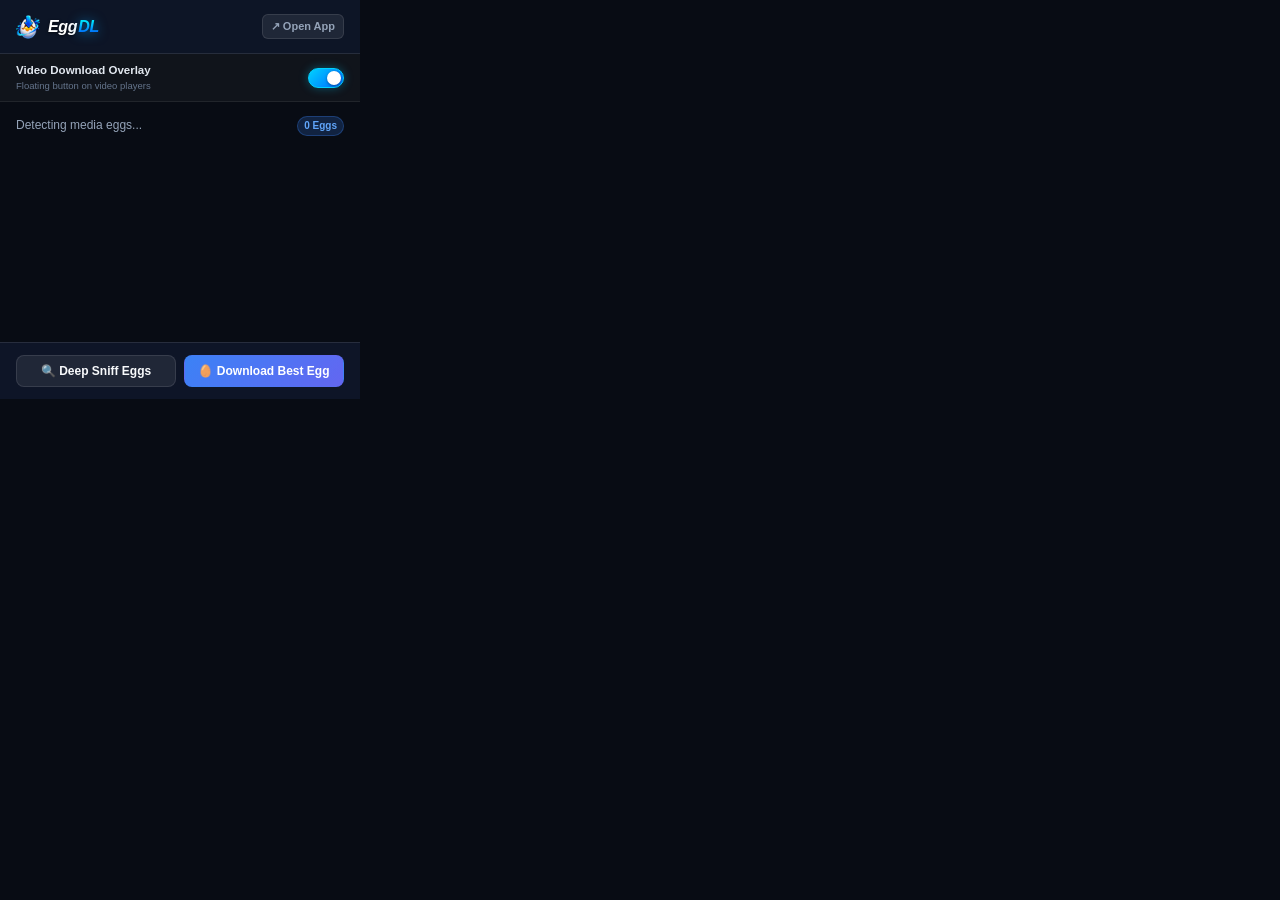
==== extension/popup/popup.html @ 3c76c180 "Initial commit of EggDL Ultra Downloader" ====
<!DOCTYPE html>
<html lang="en">
<head>
  <meta charset="UTF-8">
  <title>EggDL Media Downloader</title>
  <link rel="stylesheet" href="popup.css">
</head>
<body>
  <div class="popup-container">
    <header class="popup-header">
      <div class="brand">
        <img class="logo-img" src="../icons/icon32.png" alt="EggDL" style="width: 24px; height: 24px; object-fit: contain;">
        <div class="brand-text-styled">
          <span class="brand-egg">Egg</span><span class="brand-dl">DL</span>
        </div>
      </div>
      <a href="http://localhost:8000" target="_blank" class="open-dashboard-btn" title="Open Full Dashboard">
        ↗ Open App
      </a>
    </header>

    <div class="overlay-control-row">
      <div class="overlay-info">
        <span class="overlay-title">Video Download Overlay</span>
        <span class="overlay-desc">Floating button on video players</span>
      </div>
      <label class="toggle-switch" title="Toggle video download button overlay">
        <input type="checkbox" id="overlay-toggle" checked>
        <span class="toggle-slider"></span>
      </label>
    </div>

    <div class="popup-content">
      <div class="page-meta">
        <span id="page-title">Detecting media eggs...</span>
        <span class="badge" id="stream-count-badge">0 Eggs</span>
      </div>

      <div class="stream-list" id="stream-list">
        <!-- Media stream items dynamically injected here -->
      </div>

      <div class="empty-state" id="empty-state" style="display: none;">
        <div class="empty-icon">🪺</div>
        <p>No media eggs detected on this page yet.</p>
        <small>Play a video or audio on the page to capture the egg.</small>
      </div>
    </div>

    <footer class="popup-footer">
      <button class="btn btn-secondary" id="sniff-full-btn">🔍 Deep Sniff Eggs</button>
      <button class="btn btn-primary" id="download-all-btn">🥚 Download Best Egg</button>
    </footer>
  </div>

  <script src="popup.js"></script>
</body>
</html>
---- extension/popup/popup.css ----
/* Glassmorphism Extension Popup */
* {
  box-sizing: border-box;
  margin: 0;
  padding: 0;
}

body {
  width: 360px;
  max-height: 480px;
  background: #080C14;
  color: #F8FAFC;
  font-family: -apple-system, BlinkMacSystemFont, 'Segoe UI', Roboto, sans-serif;
  overflow-x: hidden;
  line-height: 1.4;
}

.popup-container {
  display: flex;
  flex-direction: column;
  height: 100%;
}

.popup-header {
  display: flex;
  justify-content: space-between;
  align-items: center;
  padding: 14px 16px;
  background: rgba(15, 23, 42, 0.85);
  border-bottom: 1px solid rgba(255, 255, 255, 0.1);
}

.brand {
  display: flex;
  align-items: center;
  gap: 8px;
}

.brand-text-styled {
  display: flex;
  align-items: baseline;
  font-family: -apple-system, BlinkMacSystemFont, 'Segoe UI', Roboto, sans-serif;
  font-weight: 900;
  font-size: 16px;
  font-style: italic;
  line-height: 1;
  letter-spacing: -0.3px;
  user-select: none;
}

.brand-egg {
  color: #FFFFFF;
  text-shadow: 0 1px 3px rgba(0, 0, 0, 0.6);
}

.brand-dl {
  background: linear-gradient(180deg, #00E5FF 15%, #0066FF 90%);
  -webkit-background-clip: text;
  -webkit-text-fill-color: transparent;
  filter: drop-shadow(0 1px 6px rgba(0, 163, 255, 0.7));
  margin-left: 1px;
}

.open-dashboard-btn {
  font-size: 11px;
  font-weight: 600;
  color: #94A3B8;
  text-decoration: none;
  background: rgba(255, 255, 255, 0.08);
  padding: 4px 8px;
  border-radius: 6px;
  border: 1px solid rgba(255, 255, 255, 0.1);
  transition: all 0.2s ease;
}

.open-dashboard-btn:hover {
  color: #FFFFFF;
  background: rgba(255, 255, 255, 0.15);
}

.overlay-control-row {
  display: flex;
  align-items: center;
  justify-content: space-between;
  padding: 8px 16px;
  background: rgba(255, 255, 255, 0.03);
  border-bottom: 1px solid rgba(255, 255, 255, 0.07);
}

.overlay-info {
  display: flex;
  flex-direction: column;
  gap: 1px;
}

.overlay-title {
  font-size: 11.5px;
  font-weight: 700;
  color: #E2E8F0;
}

.overlay-desc {
  font-size: 9.5px;
  color: #64748B;
}

.toggle-switch {
  position: relative;
  display: inline-block;
  width: 36px;
  height: 20px;
  flex-shrink: 0;
}

.toggle-switch input {
  opacity: 0;
  width: 0;
  height: 0;
}

.toggle-slider {
  position: absolute;
  cursor: pointer;
  top: 0;
  left: 0;
  right: 0;
  bottom: 0;
  background-color: rgba(255, 255, 255, 0.12);
  transition: 0.25s cubic-bezier(0.16, 1, 0.3, 1);
  border-radius: 20px;
  border: 1px solid rgba(255, 255, 255, 0.1);
}

.toggle-slider:before {
  position: absolute;
  content: "";
  height: 14px;
  width: 14px;
  left: 2px;
  bottom: 2px;
  background-color: #FFFFFF;
  transition: 0.25s cubic-bezier(0.16, 1, 0.3, 1);
  border-radius: 50%;
  box-shadow: 0 1px 3px rgba(0, 0, 0, 0.4);
}

input:checked + .toggle-slider {
  background: linear-gradient(135deg, #00D2FF, #0066FF);
  border-color: #00D2FF;
  box-shadow: 0 0 10px rgba(0, 210, 255, 0.35);
}

input:checked + .toggle-slider:before {
  transform: translateX(16px);
}

.popup-content {
  padding: 14px 16px;
  flex: 1;
  overflow-y: auto;
  min-height: 240px;
}

.page-meta {
  display: flex;
  justify-content: space-between;
  align-items: center;
  margin-bottom: 12px;
  font-size: 12px;
}

#page-title {
  color: #94A3B8;
  white-space: nowrap;
  overflow: hidden;
  text-overflow: ellipsis;
  max-width: 220px;
}

.badge {
  background: rgba(59, 130, 246, 0.2);
  color: #60A5FA;
  padding: 2px 6px;
  border-radius: 10px;
  font-size: 10px;
  font-weight: 700;
  border: 1px solid rgba(59, 130, 246, 0.3);
}

.stream-list {
  display: flex;
  flex-direction: column;
  gap: 8px;
}

.stream-item {
  background: rgba(18, 25, 40, 0.7);
  border: 1px solid rgba(255, 255, 255, 0.08);
  border-radius: 10px;
  padding: 10px 12px;
  display: flex;
  justify-content: space-between;
  align-items: center;
  gap: 10px;
  transition: all 0.2s ease;
}

.stream-item:hover {
  border-color: rgba(59, 130, 246, 0.4);
  background: rgba(26, 36, 58, 0.85);
}

.stream-info {
  min-width: 0;
  flex: 1;
}

.stream-title {
  font-size: 12px;
  font-weight: 600;
  color: #F8FAFC;
  white-space: nowrap;
  overflow: hidden;
  text-overflow: ellipsis;
}

.stream-meta {
  display: flex;
  align-items: center;
  gap: 8px;
  margin-top: 2px;
}

.quality-tag {
  font-size: 9px;
  font-weight: 800;
  padding: 1px 5px;
  border-radius: 4px;
  background: rgba(59, 130, 246, 0.25);
  color: #93C5FD;
}

.quality-tag.uhd {
  background: linear-gradient(135deg, #F59E0B, #EC4899);
  color: white;
}

.stream-size {
  font-size: 10px;
  color: #64748B;
  font-family: monospace;
}

.dl-btn {
  background: linear-gradient(135deg, #3B82F6, #6366F1);
  color: white;
  border: none;
  padding: 6px 12px;
  border-radius: 6px;
  font-size: 11px;
  font-weight: 700;
  cursor: pointer;
  box-shadow: 0 2px 10px rgba(59, 130, 246, 0.3);
  transition: all 0.2s ease;
}

.dl-btn:hover {
  transform: scale(1.04);
  box-shadow: 0 4px 15px rgba(59, 130, 246, 0.5);
}

.empty-state {
  text-align: center;
  padding: 30px 10px;
  color: #94A3B8;
}

.empty-icon {
  font-size: 28px;
  margin-bottom: 8px;
}

.empty-state p {
  font-size: 12px;
  margin-bottom: 4px;
}

.empty-state small {
  font-size: 10px;
  color: #64748B;
}

.popup-footer {
  padding: 12px 16px;
  background: rgba(15, 23, 42, 0.9);
  border-top: 1px solid rgba(255, 255, 255, 0.1);
  display: flex;
  gap: 8px;
}

.btn {
  flex: 1;
  padding: 8px;
  border-radius: 8px;
  font-size: 12px;
  font-weight: 600;
  cursor: pointer;
  border: 1px solid transparent;
  transition: all 0.2s ease;
}

.btn-primary {
  background: linear-gradient(135deg, #3B82F6, #6366F1);
  color: white;
}

.btn-primary:hover {
  background: linear-gradient(135deg, #2563EB, #4F46E5);
}

.btn-secondary {
  background: rgba(255, 255, 255, 0.08);
  color: #F8FAFC;
  border: 1px solid rgba(255, 255, 255, 0.1);
}

.btn-secondary:hover {
  background: rgba(255, 255, 255, 0.15);
}
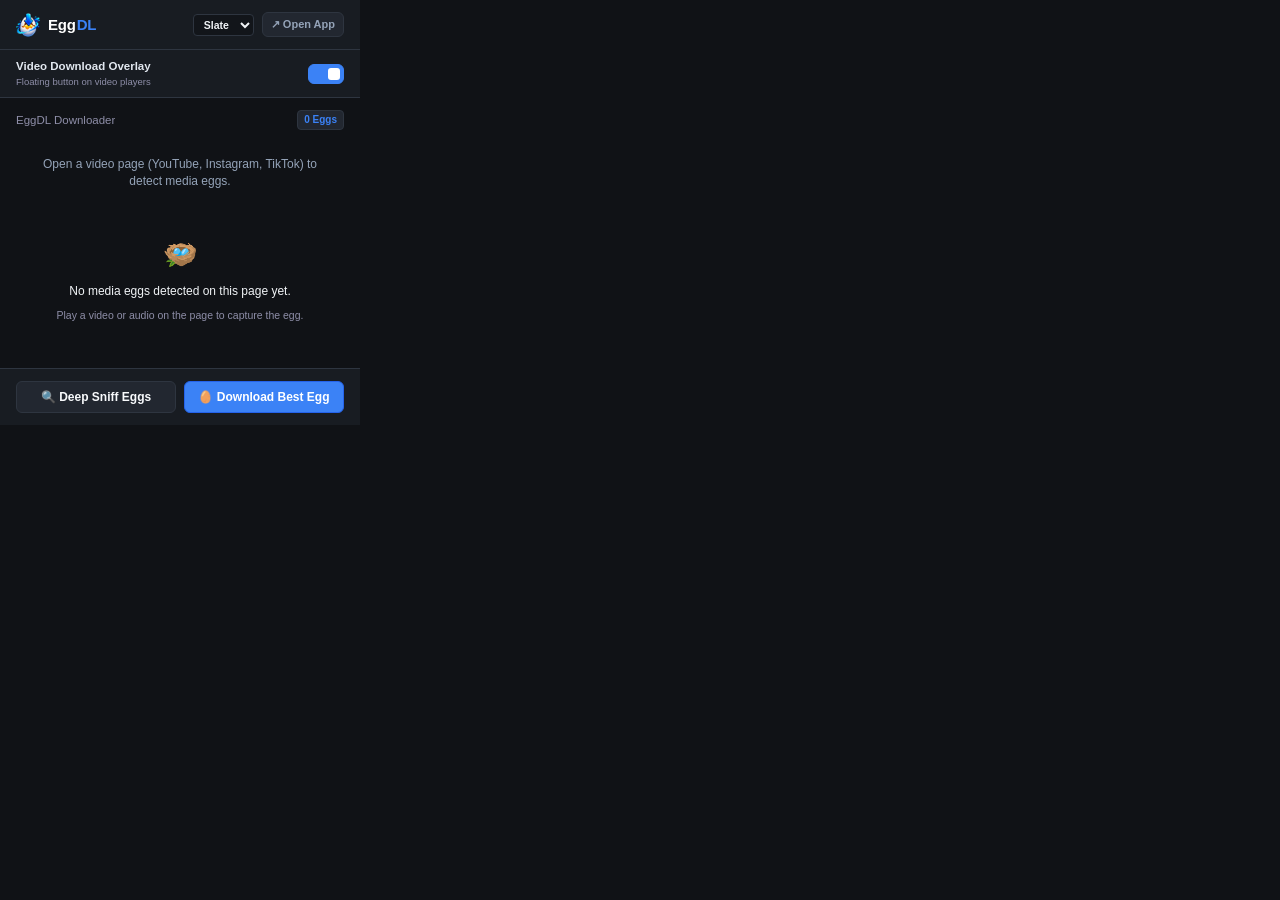
==== commit b0d0bdc2: "feat(ui): Add 5 solid utility themes, sync to extension & download popups, standardize icon architec" ====
--- a/extension/popup/popup.html
+++ b/extension/popup/popup.html
@@ -14,9 +14,18 @@
           <span class="brand-egg">Egg</span><span class="brand-dl">DL</span>
         </div>
       </div>
-      <a href="http://localhost:8000" target="_blank" class="open-dashboard-btn" title="Open Full Dashboard">
-        ↗ Open App
-      </a>
+      <div class="header-right">
+        <select id="ext-theme-selector" class="theme-dropdown-mini" title="Switch Theme">
+          <option value="slate">Slate</option>
+          <option value="navy">Navy</option>
+          <option value="mint">Mint</option>
+          <option value="frost">Frost</option>
+          <option value="zinc">Zinc</option>
+        </select>
+        <a href="http://localhost:8000" target="_blank" class="open-dashboard-btn" title="Open Full Dashboard">
+          ↗ Open App
+        </a>
+      </div>
     </header>
 
     <div class="overlay-control-row">
--- a/extension/popup/popup.css
+++ b/extension/popup/popup.css
@@ -1,4 +1,69 @@
-/* Glassmorphism Extension Popup */
+/* 5 Modular Solid Utility Themes for Extension Popup */
+:root, [data-theme="slate"] {
+  --bg-canvas: #101216;
+  --bg-surface: #181C22;
+  --bg-surface-hover: #222730;
+  --bg-surface-active: #2A303C;
+  --bg-input: #12151A;
+  --border-default: #2E3540;
+  --border-bright: #3D4654;
+  --accent-primary: #3B82F6;
+  --accent-primary-hover: #2563EB;
+  --accent-text: #FFFFFF;
+}
+
+[data-theme="navy"] {
+  --bg-canvas: #0A0F1D;
+  --bg-surface: #101827;
+  --bg-surface-hover: #1E293B;
+  --bg-surface-active: #283548;
+  --bg-input: #080D1A;
+  --border-default: #1E2B45;
+  --border-bright: #2D3F63;
+  --accent-primary: #38BDF8;
+  --accent-primary-hover: #0EA5E9;
+  --accent-text: #082F49;
+}
+
+[data-theme="mint"] {
+  --bg-canvas: #0D1117;
+  --bg-surface: #161B22;
+  --bg-surface-hover: #21262D;
+  --bg-surface-active: #30363D;
+  --bg-input: #090D12;
+  --border-default: #30363D;
+  --border-bright: #484F58;
+  --accent-primary: #46F0D2;
+  --accent-primary-hover: #2DD4BF;
+  --accent-text: #042F2E;
+}
+
+[data-theme="frost"] {
+  --bg-canvas: #0B131E;
+  --bg-surface: #111C2B;
+  --bg-surface-hover: #1A283C;
+  --bg-surface-active: #24364F;
+  --bg-input: #080E17;
+  --border-default: #22334A;
+  --border-bright: #354D6E;
+  --accent-primary: #00D2FF;
+  --accent-primary-hover: #00B4DB;
+  --accent-text: #042433;
+}
+
+[data-theme="zinc"] {
+  --bg-canvas: #121214;
+  --bg-surface: #18181B;
+  --bg-surface-hover: #27272A;
+  --bg-surface-active: #3F3F46;
+  --bg-input: #0E0E10;
+  --border-default: #2E2E34;
+  --border-bright: #52525B;
+  --accent-primary: #E4E4E7;
+  --accent-primary-hover: #FAFAFA;
+  --accent-text: #09090B;
+}
+
 * {
   box-sizing: border-box;
   margin: 0;
@@ -8,8 +73,8 @@
 body {
   width: 360px;
   max-height: 480px;
-  background: #080C14;
-  color: #F8FAFC;
+  background: var(--bg-canvas);
+  color: #F0F3F6;
   font-family: -apple-system, BlinkMacSystemFont, 'Segoe UI', Roboto, sans-serif;
   overflow-x: hidden;
   line-height: 1.4;
@@ -25,9 +90,9 @@
   display: flex;
   justify-content: space-between;
   align-items: center;
-  padding: 14px 16px;
-  background: rgba(15, 23, 42, 0.85);
-  border-bottom: 1px solid rgba(255, 255, 255, 0.1);
+  padding: 12px 16px;
+  background: var(--bg-surface);
+  border-bottom: 1px solid var(--border-default);
 }
 
 .brand {
@@ -40,25 +105,38 @@
   display: flex;
   align-items: baseline;
   font-family: -apple-system, BlinkMacSystemFont, 'Segoe UI', Roboto, sans-serif;
-  font-weight: 900;
-  font-size: 16px;
-  font-style: italic;
+  font-weight: 800;
+  font-size: 15px;
   line-height: 1;
-  letter-spacing: -0.3px;
+  letter-spacing: -0.2px;
   user-select: none;
 }
 
 .brand-egg {
   color: #FFFFFF;
-  text-shadow: 0 1px 3px rgba(0, 0, 0, 0.6);
 }
 
 .brand-dl {
-  background: linear-gradient(180deg, #00E5FF 15%, #0066FF 90%);
-  -webkit-background-clip: text;
-  -webkit-text-fill-color: transparent;
-  filter: drop-shadow(0 1px 6px rgba(0, 163, 255, 0.7));
+  color: var(--accent-primary);
   margin-left: 1px;
+}
+
+.header-right {
+  display: flex;
+  align-items: center;
+  gap: 8px;
+}
+
+.theme-dropdown-mini {
+  background: var(--bg-input);
+  color: #F0F3F6;
+  border: 1px solid var(--border-default);
+  border-radius: 4px;
+  font-size: 10.5px;
+  font-weight: 600;
+  padding: 3px 6px;
+  cursor: pointer;
+  outline: none;
 }
 
 .open-dashboard-btn {
@@ -66,16 +144,17 @@
   font-weight: 600;
   color: #94A3B8;
   text-decoration: none;
-  background: rgba(255, 255, 255, 0.08);
+  background: var(--bg-surface-hover);
   padding: 4px 8px;
   border-radius: 6px;
-  border: 1px solid rgba(255, 255, 255, 0.1);
-  transition: all 0.2s ease;
+  border: 1px solid var(--border-default);
+  transition: all 0.15s ease;
 }
 
 .open-dashboard-btn:hover {
   color: #FFFFFF;
-  background: rgba(255, 255, 255, 0.15);
+  background: var(--bg-surface-active);
+  border-color: var(--accent-primary);
 }
 
 .overlay-control-row {
@@ -83,8 +162,8 @@
   align-items: center;
   justify-content: space-between;
   padding: 8px 16px;
-  background: rgba(255, 255, 255, 0.03);
-  border-bottom: 1px solid rgba(255, 255, 255, 0.07);
+  background: var(--bg-surface);
+  border-bottom: 1px solid var(--border-default);
 }
 
 .overlay-info {
@@ -101,7 +180,7 @@
 
 .overlay-desc {
   font-size: 9.5px;
-  color: #64748B;
+  color: #8E8EA8;
 }
 
 .toggle-switch {
@@ -125,37 +204,36 @@
   left: 0;
   right: 0;
   bottom: 0;
-  background-color: rgba(255, 255, 255, 0.12);
-  transition: 0.25s cubic-bezier(0.16, 1, 0.3, 1);
-  border-radius: 20px;
-  border: 1px solid rgba(255, 255, 255, 0.1);
+  background-color: var(--bg-surface-hover);
+  transition: 0.15s ease;
+  border-radius: 6px;
+  border: 1px solid var(--border-default);
 }
 
 .toggle-slider:before {
   position: absolute;
   content: "";
-  height: 14px;
-  width: 14px;
-  left: 2px;
-  bottom: 2px;
-  background-color: #FFFFFF;
-  transition: 0.25s cubic-bezier(0.16, 1, 0.3, 1);
-  border-radius: 50%;
-  box-shadow: 0 1px 3px rgba(0, 0, 0, 0.4);
+  height: 12px;
+  width: 12px;
+  left: 3px;
+  bottom: 3px;
+  background-color: #8E8EA8;
+  transition: 0.15s ease;
+  border-radius: 3px;
 }
 
 input:checked + .toggle-slider {
-  background: linear-gradient(135deg, #00D2FF, #0066FF);
-  border-color: #00D2FF;
-  box-shadow: 0 0 10px rgba(0, 210, 255, 0.35);
+  background: var(--accent-primary);
+  border-color: var(--accent-primary);
 }
 
 input:checked + .toggle-slider:before {
+  background-color: var(--accent-text);
   transform: translateX(16px);
 }
 
 .popup-content {
-  padding: 14px 16px;
+  padding: 12px 16px;
   flex: 1;
   overflow-y: auto;
   min-height: 240px;
@@ -165,12 +243,12 @@
   display: flex;
   justify-content: space-between;
   align-items: center;
-  margin-bottom: 12px;
-  font-size: 12px;
+  margin-bottom: 10px;
+  font-size: 11.5px;
 }
 
 #page-title {
-  color: #94A3B8;
+  color: #8E8EA8;
   white-space: nowrap;
   overflow: hidden;
   text-overflow: ellipsis;
@@ -178,13 +256,14 @@
 }
 
 .badge {
-  background: rgba(59, 130, 246, 0.2);
-  color: #60A5FA;
+  background: var(--bg-surface-hover);
+  color: var(--accent-primary);
   padding: 2px 6px;
-  border-radius: 10px;
+  border-radius: 4px;
   font-size: 10px;
   font-weight: 700;
-  border: 1px solid rgba(59, 130, 246, 0.3);
+  font-variant-numeric: tabular-nums;
+  border: 1px solid var(--border-default);
 }
 
 .stream-list {
@@ -194,20 +273,20 @@
 }
 
 .stream-item {
-  background: rgba(18, 25, 40, 0.7);
-  border: 1px solid rgba(255, 255, 255, 0.08);
-  border-radius: 10px;
-  padding: 10px 12px;
+  background: var(--bg-surface);
+  border: 1px solid var(--border-default);
+  border-radius: 6px;
+  padding: 9px 12px;
   display: flex;
   justify-content: space-between;
   align-items: center;
   gap: 10px;
-  transition: all 0.2s ease;
+  transition: background 0.12s ease;
 }
 
 .stream-item:hover {
-  border-color: rgba(59, 130, 246, 0.4);
-  background: rgba(26, 36, 58, 0.85);
+  border-color: var(--border-bright);
+  background: var(--bg-surface-hover);
 }
 
 .stream-info {
@@ -228,51 +307,54 @@
   display: flex;
   align-items: center;
   gap: 8px;
-  margin-top: 2px;
+  margin-top: 3px;
 }
 
 .quality-tag {
   font-size: 9px;
-  font-weight: 800;
+  font-weight: 700;
   padding: 1px 5px;
   border-radius: 4px;
-  background: rgba(59, 130, 246, 0.25);
-  color: #93C5FD;
+  background: var(--bg-input);
+  color: var(--accent-primary);
+  border: 1px solid var(--border-default);
 }
 
 .quality-tag.uhd {
-  background: linear-gradient(135deg, #F59E0B, #EC4899);
-  color: white;
+  background: #F59E0B;
+  color: #000000;
+  border: none;
 }
 
 .stream-size {
   font-size: 10px;
-  color: #64748B;
+  color: #8E8EA8;
   font-family: monospace;
+  font-variant-numeric: tabular-nums;
 }
 
 .dl-btn {
-  background: linear-gradient(135deg, #3B82F6, #6366F1);
-  color: white;
-  border: none;
+  background: var(--accent-primary);
+  color: var(--accent-text);
+  border: 1px solid var(--accent-primary-hover);
   padding: 6px 12px;
   border-radius: 6px;
   font-size: 11px;
   font-weight: 700;
   cursor: pointer;
-  box-shadow: 0 2px 10px rgba(59, 130, 246, 0.3);
-  transition: all 0.2s ease;
+  box-shadow: none;
+  transition: background 0.12s ease;
 }
 
 .dl-btn:hover {
-  transform: scale(1.04);
-  box-shadow: 0 4px 15px rgba(59, 130, 246, 0.5);
+  background: var(--accent-primary-hover);
+  transform: none;
 }
 
 .empty-state {
   text-align: center;
   padding: 30px 10px;
-  color: #94A3B8;
+  color: #8E8EA8;
 }
 
 .empty-icon {
@@ -283,17 +365,18 @@
 .empty-state p {
   font-size: 12px;
   margin-bottom: 4px;
+  color: #F0F3F6;
 }
 
 .empty-state small {
-  font-size: 10px;
-  color: #64748B;
+  font-size: 10.5px;
+  color: #8E8EA8;
 }
 
 .popup-footer {
   padding: 12px 16px;
-  background: rgba(15, 23, 42, 0.9);
-  border-top: 1px solid rgba(255, 255, 255, 0.1);
+  background: var(--bg-surface);
+  border-top: 1px solid var(--border-default);
   display: flex;
   gap: 8px;
 }
@@ -301,29 +384,31 @@
 .btn {
   flex: 1;
   padding: 8px;
-  border-radius: 8px;
+  border-radius: 6px;
   font-size: 12px;
   font-weight: 600;
   cursor: pointer;
   border: 1px solid transparent;
-  transition: all 0.2s ease;
+  transition: background 0.12s ease;
 }
 
 .btn-primary {
-  background: linear-gradient(135deg, #3B82F6, #6366F1);
-  color: white;
+  background: var(--accent-primary);
+  color: var(--accent-text);
+  border-color: var(--accent-primary-hover);
 }
 
 .btn-primary:hover {
-  background: linear-gradient(135deg, #2563EB, #4F46E5);
+  background: var(--accent-primary-hover);
 }
 
 .btn-secondary {
-  background: rgba(255, 255, 255, 0.08);
+  background: var(--bg-surface-hover);
   color: #F8FAFC;
-  border: 1px solid rgba(255, 255, 255, 0.1);
+  border: 1px solid var(--border-default);
 }
 
 .btn-secondary:hover {
-  background: rgba(255, 255, 255, 0.15);
-}
+  background: var(--bg-surface-active);
+  border-color: var(--border-bright);
+}
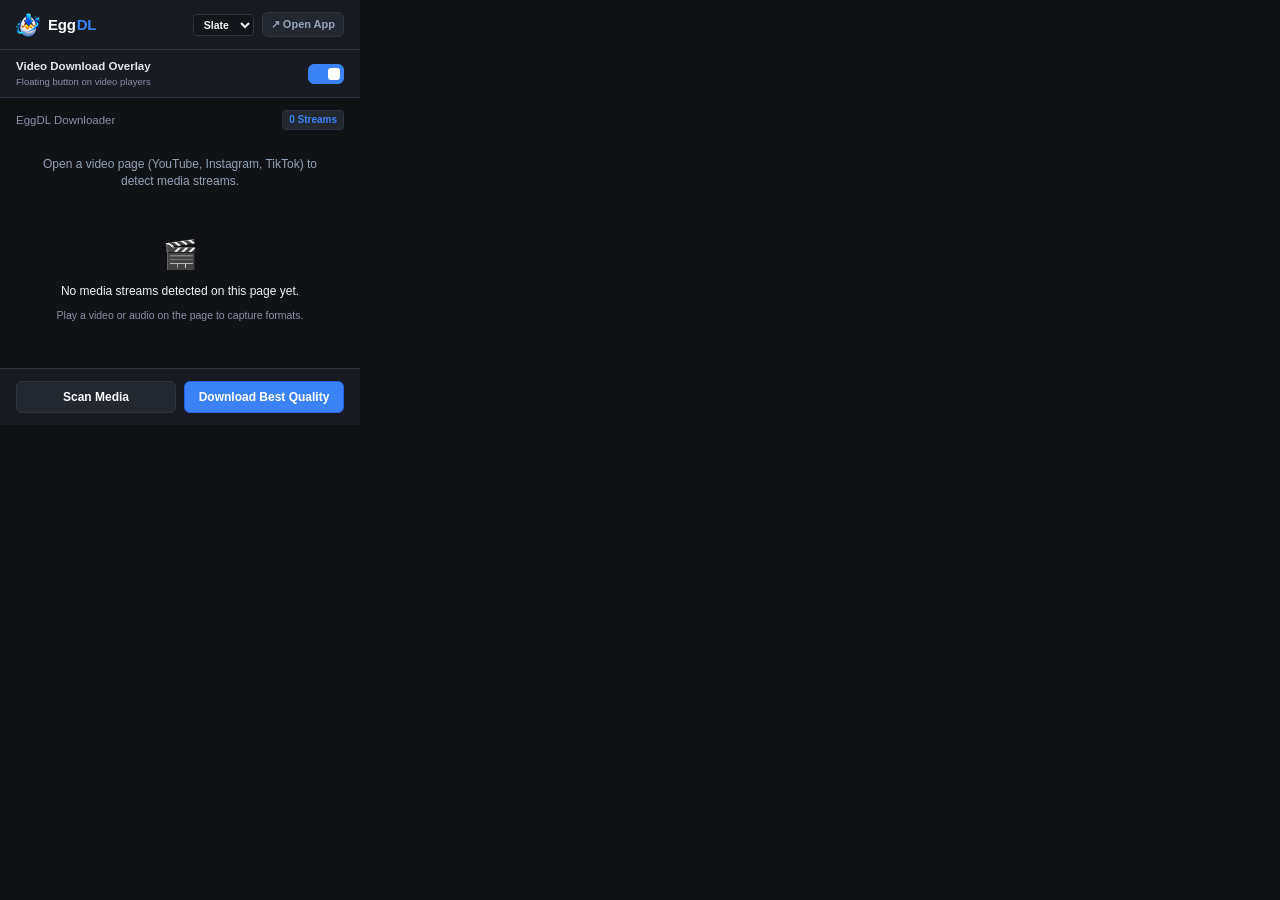
==== commit 0c1d945b: "feat(ui): Add Realtime Speed readout to topbar, fix table column spacing to prevent text touching, u" ====
--- a/extension/popup/popup.html
+++ b/extension/popup/popup.html
@@ -41,8 +41,8 @@
 
     <div class="popup-content">
       <div class="page-meta">
-        <span id="page-title">Detecting media eggs...</span>
-        <span class="badge" id="stream-count-badge">0 Eggs</span>
+        <span id="page-title">Detecting media streams...</span>
+        <span class="badge" id="stream-count-badge">0 Streams</span>
       </div>
 
       <div class="stream-list" id="stream-list">
@@ -50,15 +50,15 @@
       </div>
 
       <div class="empty-state" id="empty-state" style="display: none;">
-        <div class="empty-icon">🪺</div>
-        <p>No media eggs detected on this page yet.</p>
-        <small>Play a video or audio on the page to capture the egg.</small>
+        <div class="empty-icon">🎬</div>
+        <p>No media streams detected on this page yet.</p>
+        <small>Play a video or audio on the page to capture formats.</small>
       </div>
     </div>
 
     <footer class="popup-footer">
-      <button class="btn btn-secondary" id="sniff-full-btn">🔍 Deep Sniff Eggs</button>
-      <button class="btn btn-primary" id="download-all-btn">🥚 Download Best Egg</button>
+      <button class="btn btn-secondary" id="sniff-full-btn">Scan Media</button>
+      <button class="btn btn-primary" id="download-all-btn">Download Best Quality</button>
     </footer>
   </div>
 
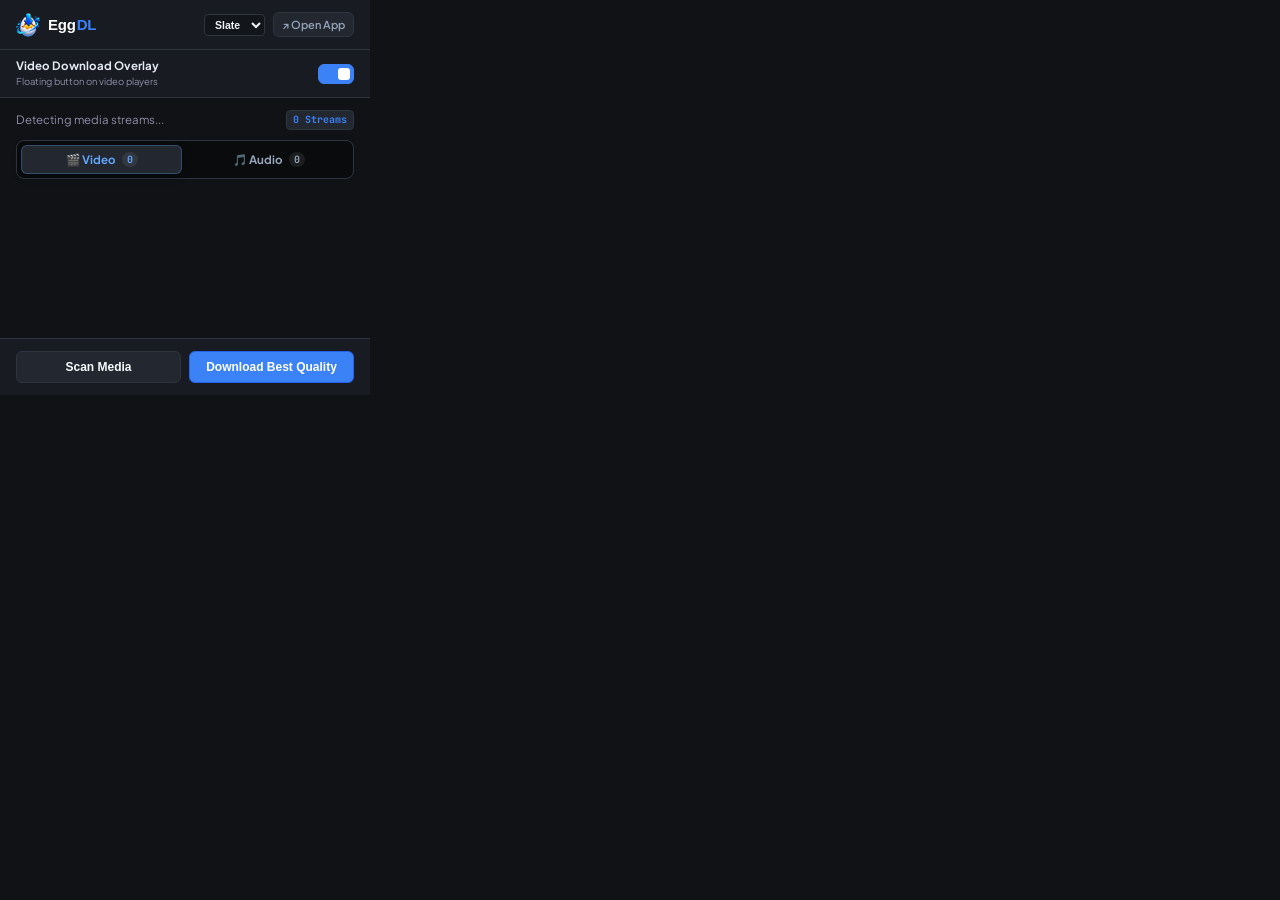
==== commit fa32204a: "feat(extension,ui): add Video/Audio tabs, luxury 4K badges, premium fonts, and eliminate duplicate W" ====
--- a/extension/popup/popup.html
+++ b/extension/popup/popup.html
@@ -45,8 +45,22 @@
         <span class="badge" id="stream-count-badge">0 Streams</span>
       </div>
 
-      <div class="stream-list" id="stream-list">
-        <!-- Media stream items dynamically injected here -->
+      <div class="popup-tabs-nav" id="popup-tabs-nav">
+        <button type="button" class="popup-tab-btn active" data-tab="video" id="tab-btn-video">
+          <span>🎬 Video</span> <span class="tab-count" id="video-tab-count">0</span>
+        </button>
+        <button type="button" class="popup-tab-btn" data-tab="audio" id="tab-btn-audio">
+          <span>🎵 Audio</span> <span class="tab-count" id="audio-tab-count">0</span>
+        </button>
+      </div>
+
+      <div class="stream-list-container">
+        <div class="stream-list" id="stream-list-video">
+          <!-- Video items injected here -->
+        </div>
+        <div class="stream-list" id="stream-list-audio" style="display: none;">
+          <!-- Audio items injected here -->
+        </div>
       </div>
 
       <div class="empty-state" id="empty-state" style="display: none;">
--- a/extension/popup/popup.css
+++ b/extension/popup/popup.css
@@ -1,3 +1,5 @@
+@import url('https://fonts.googleapis.com/css2?family=Plus+Jakarta+Sans:wght@500;600;700;800;900&family=JetBrains+Mono:wght@500;600;700&display=swap');
+
 /* 5 Modular Solid Utility Themes for Extension Popup */
 :root, [data-theme="slate"] {
   --bg-canvas: #101216;
@@ -71,11 +73,11 @@
 }
 
 body {
-  width: 360px;
-  max-height: 480px;
+  width: 370px;
+  max-height: 520px;
   background: var(--bg-canvas);
   color: #F0F3F6;
-  font-family: -apple-system, BlinkMacSystemFont, 'Segoe UI', Roboto, sans-serif;
+  font-family: 'Plus Jakarta Sans', -apple-system, BlinkMacSystemFont, 'Segoe UI', Roboto, sans-serif;
   overflow-x: hidden;
   line-height: 1.4;
 }
@@ -260,41 +262,128 @@
   color: var(--accent-primary);
   padding: 2px 6px;
   border-radius: 4px;
+  font-family: 'JetBrains Mono', monospace;
   font-size: 10px;
   font-weight: 700;
   font-variant-numeric: tabular-nums;
   border: 1px solid var(--border-default);
 }
 
+/* Top Segmented Navigation: [ 🎬 Video ] [ 🎵 Audio ] */
+.popup-tabs-nav {
+  display: flex;
+  align-items: center;
+  gap: 6px;
+  background: rgba(0, 0, 0, 0.4);
+  padding: 4px;
+  border-radius: 8px;
+  border: 1px solid var(--border-default);
+  margin-bottom: 12px;
+}
+
+.popup-tab-btn {
+  flex: 1;
+  display: inline-flex;
+  align-items: center;
+  justify-content: center;
+  gap: 6px;
+  padding: 6px 10px;
+  font-family: 'Plus Jakarta Sans', sans-serif;
+  font-size: 11.5px;
+  font-weight: 700;
+  color: #94A3B8;
+  background: transparent;
+  border: 1px solid transparent;
+  border-radius: 6px;
+  cursor: pointer;
+  transition: all 0.15s cubic-bezier(0.16, 1, 0.3, 1);
+  user-select: none;
+}
+
+.popup-tab-btn:hover {
+  color: #FFFFFF;
+  background: rgba(255, 255, 255, 0.05);
+}
+
+.popup-tab-btn.active {
+  color: #FFFFFF;
+  background: var(--bg-surface-hover);
+  border: 1px solid rgba(255, 255, 255, 0.12);
+  box-shadow: 0 2px 8px rgba(0, 0, 0, 0.35);
+}
+
+.popup-tab-btn[data-tab="video"].active {
+  color: #60A5FA;
+  border-color: rgba(96, 165, 250, 0.3);
+}
+
+.popup-tab-btn[data-tab="audio"].active {
+  color: #FB7185;
+  border-color: rgba(251, 113, 133, 0.3);
+}
+
+.tab-count {
+  font-family: 'JetBrains Mono', monospace;
+  font-size: 10px;
+  font-weight: 700;
+  padding: 1px 5px;
+  border-radius: 8px;
+  background: rgba(255, 255, 255, 0.08);
+  color: inherit;
+}
+
+.stream-list-container {
+  display: flex;
+  flex-direction: column;
+  min-height: 120px;
+}
+
 .stream-list {
   display: flex;
   flex-direction: column;
-  gap: 8px;
+  gap: 6px;
+  max-height: 290px;
+  overflow-y: auto;
+  overflow-x: hidden;
+  padding-right: 2px;
+}
+
+.stream-list::-webkit-scrollbar {
+  width: 4px;
+}
+.stream-list::-webkit-scrollbar-thumb {
+  background: rgba(255, 255, 255, 0.15);
+  border-radius: 3px;
 }
 
 .stream-item {
   background: var(--bg-surface);
   border: 1px solid var(--border-default);
-  border-radius: 6px;
-  padding: 9px 12px;
+  border-radius: 8px;
+  padding: 8px 10px;
   display: flex;
   justify-content: space-between;
   align-items: center;
   gap: 10px;
-  transition: background 0.12s ease;
+  transition: all 0.12s ease;
 }
 
 .stream-item:hover {
   border-color: var(--border-bright);
   background: var(--bg-surface-hover);
+  transform: translateX(2px);
 }
 
 .stream-info {
   min-width: 0;
   flex: 1;
+  display: flex;
+  flex-direction: column;
+  gap: 2px;
 }
 
 .stream-title {
+  font-family: 'Plus Jakarta Sans', sans-serif;
   font-size: 12px;
   font-weight: 600;
   color: #F8FAFC;
@@ -307,29 +396,103 @@
   display: flex;
   align-items: center;
   gap: 8px;
-  margin-top: 3px;
-}
-
+}
+
+/* ==========================================================================
+   POPUP PREMIUM QUALITY BADGES (4K ULTRA HD LUXURY GOLD / AMBER GRADIENT)
+   ========================================================================== */
 .quality-tag {
+  font-family: 'JetBrains Mono', monospace;
   font-size: 9px;
-  font-weight: 700;
-  padding: 1px 5px;
+  font-weight: 800;
+  letter-spacing: 0.4px;
+  padding: 2px 6px;
   border-radius: 4px;
-  background: var(--bg-input);
-  color: var(--accent-primary);
-  border: 1px solid var(--border-default);
-}
-
+  display: inline-flex;
+  align-items: center;
+  justify-content: center;
+  min-width: 40px;
+  text-align: center;
+  white-space: nowrap;
+  text-transform: uppercase;
+  user-select: none;
+  flex-shrink: 0;
+}
+
+/* 4K ULTRA HD - High-End Radiant Metallic Gold / Amber Luxury Badge */
+.quality-tag.tag-4k,
 .quality-tag.uhd {
-  background: #F59E0B;
-  color: #000000;
-  border: none;
+  background: linear-gradient(135deg, #FF9500 0%, #F59E0B 50%, #D97706 100%);
+  color: #0F1117;
+  border: 1px solid #FDE047;
+  box-shadow: 0 0 8px rgba(245, 158, 11, 0.4), inset 0 1px 1px rgba(255, 255, 255, 0.7);
+  font-weight: 900;
+}
+
+/* 8K ULTRA HD - Majestic Purple / Fuchsia Jewel */
+.quality-tag.tag-8k {
+  background: linear-gradient(135deg, #A855F7 0%, #D946EF 50%, #EC4899 100%);
+  color: #FFFFFF;
+  border: 1px solid #F0ABFC;
+  box-shadow: 0 0 8px rgba(217, 70, 239, 0.4);
+  font-weight: 900;
+}
+
+/* BEST QUALITY - Mint / Electric Cyan */
+.quality-tag.tag-best {
+  background: linear-gradient(135deg, #10B981 0%, #06B6D4 100%);
+  color: #042F2E;
+  border: 1px solid #67E8F9;
+  box-shadow: 0 0 6px rgba(6, 182, 212, 0.35);
+  font-weight: 800;
+}
+
+/* 2K QHD (1440p) - Electric Sky Blue */
+.quality-tag.tag-2k,
+.quality-tag.qhd {
+  background: linear-gradient(135deg, #0284C7 0%, #38BDF8 100%);
+  color: #082F49;
+  border: 1px solid #7DD3FC;
+  font-weight: 800;
+}
+
+/* 1080p FHD - Vibrant Indigo / Cobalt */
+.quality-tag.tag-1080p,
+.quality-tag.fhd {
+  background: linear-gradient(135deg, #4F46E5 0%, #6366F1 100%);
+  color: #FFFFFF;
+  border: 1px solid #A5B4FC;
+}
+
+/* 720p HD - Emerald Tech */
+.quality-tag.tag-720p,
+.quality-tag.hd {
+  background: linear-gradient(135deg, #059669 0%, #10B981 100%);
+  color: #FFFFFF;
+  border: 1px solid #6EE7B7;
+}
+
+/* SD (480p, 360p, 240p, 144p) - Matte Titanium / Slate */
+.quality-tag.tag-sd,
+.quality-tag.sd {
+  background: rgba(148, 163, 184, 0.12);
+  color: #94A3B8;
+  border: 1px solid rgba(148, 163, 184, 0.25);
+}
+
+/* AUDIO (MP3 / M4A / FLAC) - Rose / Coral */
+.quality-tag.tag-audio,
+.quality-tag.audio {
+  background: linear-gradient(135deg, #E11D48 0%, #F43F5E 60%, #FB7185 100%);
+  color: #FFFFFF;
+  border: 1px solid #FDA4AF;
+  box-shadow: 0 0 6px rgba(244, 63, 94, 0.3);
 }
 
 .stream-size {
   font-size: 10px;
   color: #8E8EA8;
-  font-family: monospace;
+  font-family: 'JetBrains Mono', monospace;
   font-variant-numeric: tabular-nums;
 }
 
@@ -339,16 +502,18 @@
   border: 1px solid var(--accent-primary-hover);
   padding: 6px 12px;
   border-radius: 6px;
+  font-family: 'Plus Jakarta Sans', sans-serif;
   font-size: 11px;
   font-weight: 700;
   cursor: pointer;
   box-shadow: none;
-  transition: background 0.12s ease;
+  transition: all 0.12s ease;
+  white-space: nowrap;
 }
 
 .dl-btn:hover {
   background: var(--accent-primary-hover);
-  transform: none;
+  transform: translateY(-1px);
 }
 
 .empty-state {
